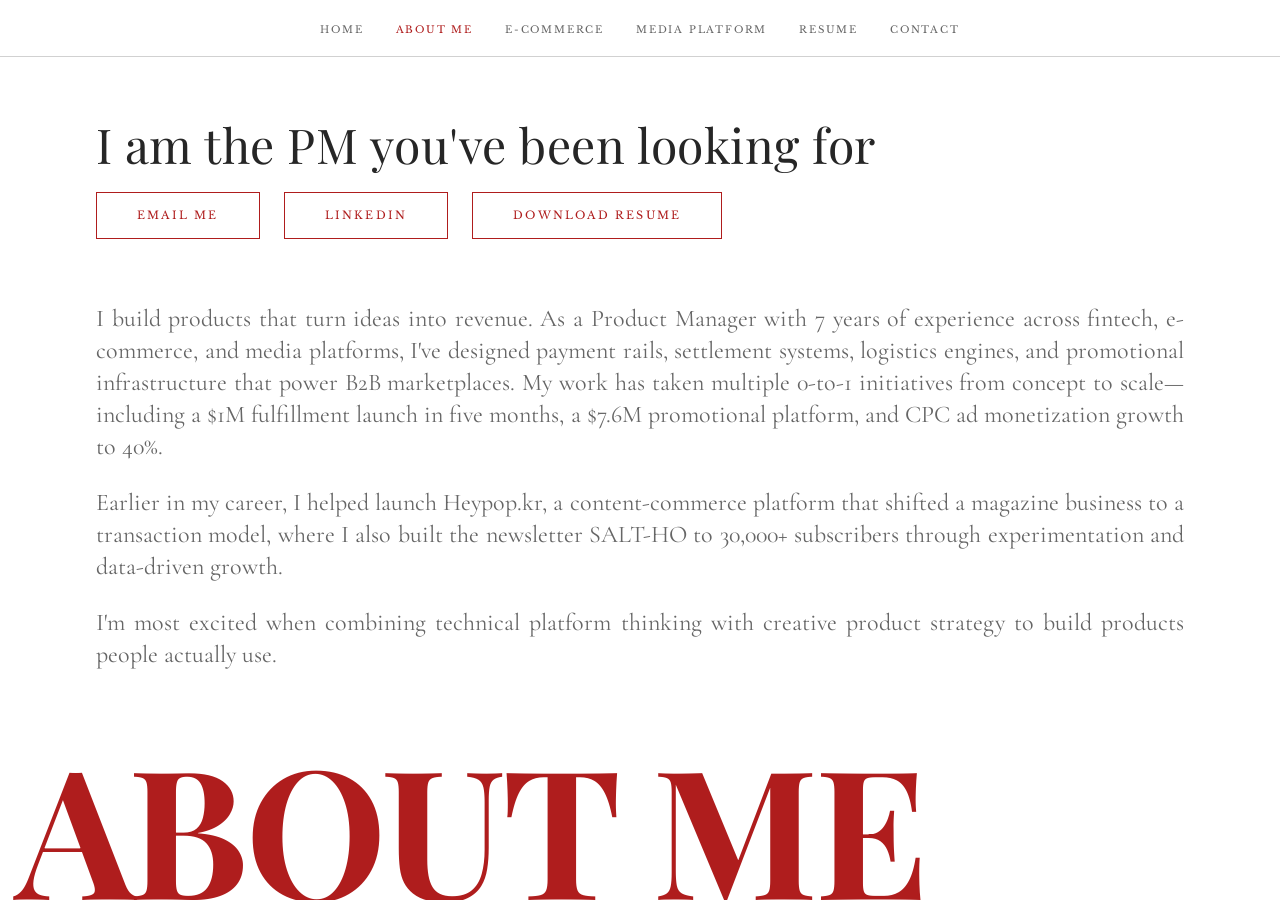
==== about/index.html @ 2a15b405 "Add portfolio site for GitHub Pages Static rebuild of the Lovable portfolio (Home, About, E-commerce" ====
<!doctype html>
<html lang="en">
<head>
  <meta charset="UTF-8">
  <meta name="viewport" content="width=device-width, initial-scale=1.0">
  <title>About | Jennie Ryu</title>
  <meta name="description" content="Jennie Ryu - Product Manager Portfolio. PM specializing in e-commerce, payment systems, subscription models, and content commerce.">
  <meta name="author" content="Youngjoo Jennie Ryu">
  <link rel="canonical" href="https://jennieryu.github.io/about/">
  <meta property="og:type" content="website">
  <meta property="og:url" content="https://jennieryu.github.io/about/">
  <meta property="og:title" content="About | Jennie Ryu">
  <meta property="og:description" content="Jennie Ryu - Product Manager Portfolio. PM specializing in e-commerce, payment systems, subscription models, and content commerce.">
  <meta property="og:image" content="https://jennieryu.github.io/og-image.png">
  <meta name="twitter:card" content="summary_large_image">
  <meta name="twitter:title" content="About | Jennie Ryu">
  <meta name="twitter:description" content="Jennie Ryu - Product Manager Portfolio. PM specializing in e-commerce, payment systems, subscription models, and content commerce.">
  <meta name="twitter:image" content="https://jennieryu.github.io/og-image.png">
  <link rel="icon" href="../favicon.ico">
  <link rel="preconnect" href="https://fonts.googleapis.com">
  <link rel="preconnect" href="https://fonts.gstatic.com" crossorigin>
  <link rel="stylesheet" href="https://fonts.googleapis.com/css2?family=Playfair+Display:ital,wght@0,400;0,500;0,600;0,700;0,800;0,900;1,400;1,500&family=Cormorant+Garamond:ital,wght@0,300;0,400;0,500;0,600;0,700;1,300;1,400&family=Libre+Baskerville:ital,wght@0,400;0,700;1,400&display=swap">
  <link rel="stylesheet" href="../assets/css/style.css">
  <script>document.documentElement.classList.add("js");</script>
</head>
<body>
  <nav class="nav" aria-label="Main">
    <div class="nav__inner">
      <ul class="nav__list">
        <li><a class="nav__link" href="../">HOME</a></li>
        <li><a class="nav__link is-active" aria-current="page" href="../about/">ABOUT ME</a></li>
        <li><a class="nav__link" href="../ecommerce/">E-COMMERCE</a></li>
        <li><a class="nav__link" href="https://jennieryu.my.canva.site/youngjoo-ryu-media-platform" target="_blank" rel="noopener noreferrer">MEDIA PLATFORM</a></li>
        <li><a class="nav__link" href="../resume/">RESUME</a></li>
        <li><a class="nav__link" href="../contact/">CONTACT</a></li>
      </ul>
      <button class="nav__toggle" type="button" aria-label="Toggle menu" aria-expanded="false" aria-controls="mobile-menu">
        <svg class="icon-menu" width="18" height="18" viewBox="0 0 24 24" fill="none" stroke="currentColor" stroke-width="2" stroke-linecap="round" aria-hidden="true"><line x1="4" x2="20" y1="12" y2="12"/><line x1="4" x2="20" y1="6" y2="6"/><line x1="4" x2="20" y1="18" y2="18"/></svg>
        <svg class="icon-close" width="18" height="18" viewBox="0 0 24 24" fill="none" stroke="currentColor" stroke-width="2" stroke-linecap="round" aria-hidden="true"><path d="M18 6 6 18"/><path d="m6 6 12 12"/></svg>
      </button>
    </div>
    <div class="nav__mobile" id="mobile-menu">
      <ul>
        <li><a class="nav__link" href="../">HOME</a></li>
        <li><a class="nav__link is-active" aria-current="page" href="../about/">ABOUT ME</a></li>
        <li><a class="nav__link" href="../ecommerce/">E-COMMERCE</a></li>
        <li><a class="nav__link" href="https://jennieryu.my.canva.site/youngjoo-ryu-media-platform" target="_blank" rel="noopener noreferrer">MEDIA PLATFORM</a></li>
        <li><a class="nav__link" href="../resume/">RESUME</a></li>
        <li><a class="nav__link" href="../contact/">CONTACT</a></li>
      </ul>
    </div>
  </nav>

  <main class="page about">
    <div class="about__intro anim">
      <h2 class="about__heading">I am the PM you've been looking for</h2>
      <div class="about__actions">
        <a class="btn" href="mailto:yjooryu@gmail.com">Email Me</a>
        <a class="btn" href="https://www.linkedin.com/in/jennieryu/" target="_blank" rel="noopener noreferrer">LinkedIn</a>
        <a class="btn" href="../Youngjoo_Ryu_Resume.pdf" download>Download Resume</a>
      </div>
    </div>

    <div class="about__body anim" style="--delay: 0.2s">
      <p class="lead">I build products that turn ideas into revenue. As a Product Manager with 7 years of experience across fintech, e-commerce, and media platforms, I've designed payment rails, settlement systems, logistics engines, and promotional infrastructure that power B2B marketplaces. My work has taken multiple 0-to-1 initiatives from concept to scale—including a $1M fulfillment launch in five months, a $7.6M promotional platform, and CPC ad monetization growth to 40%.</p>
      <p class="lead">Earlier in my career, I helped launch Heypop.kr, a content-commerce platform that shifted a magazine business to a transaction model, where I also built the newsletter SALT-HO to 30,000+ subscribers through experimentation and data-driven growth.</p>
      <p class="lead">I'm most excited when combining technical platform thinking with creative product strategy to build products people actually use.</p>
    </div>

    <div class="bleed anim" style="--delay: 0.4s; --from-y: 60px">
      <h1 class="bleed__title">About Me</h1>
    </div>
  </main>

  <script src="../assets/js/main.js"></script>
</body>
</html>
---- assets/css/style.css ----
/* ==========================================================================
   Jennie Ryu — Product Manager Portfolio
   ========================================================================== */

:root {
  --bg: #ffffff;
  --fg: #262626;
  --primary: #af1d1d;
  --primary-fg: #fafafa;
  --muted-fg: #666666;
  --border: #d1d1d1;

  --font-display: "Playfair Display", serif;
  --font-body: "Cormorant Garamond", serif;
  --font-accent: "Libre Baskerville", serif;

  --nav-h: 56px;
  --gutter: 24px;
  --ease: cubic-bezier(0.22, 1, 0.36, 1);
}

@media (min-width: 768px) {
  :root { --gutter: 64px; }
}

@media (min-width: 1024px) {
  :root { --gutter: 96px; }
}

*,
*::before,
*::after {
  box-sizing: border-box;
  margin: 0;
  padding: 0;
}

html {
  -webkit-text-size-adjust: 100%;
  scroll-behavior: smooth;
}

body {
  background: var(--bg);
  color: var(--fg);
  font-family: var(--font-body);
  line-height: 1.5;
  -webkit-font-smoothing: antialiased;
  -moz-osx-font-smoothing: grayscale;
  overflow-x: hidden;
}

img {
  display: block;
  max-width: 100%;
}

a {
  color: inherit;
  text-decoration: none;
}

button {
  font: inherit;
  color: inherit;
  background: none;
  border: 0;
  cursor: pointer;
}

ul {
  list-style: none;
}

:focus-visible {
  outline: 1px solid var(--primary);
  outline-offset: 4px;
}

/* --------------------------------------------------------------------------
   Navigation
   -------------------------------------------------------------------------- */

.nav {
  position: fixed;
  top: 0;
  left: 0;
  right: 0;
  z-index: 50;
  background: var(--bg);
  border-bottom: 1px solid var(--border);
}

.nav__inner {
  max-width: 1280px;
  height: var(--nav-h);
  margin: 0 auto;
  padding: 0 24px;
  display: flex;
  align-items: center;
  justify-content: space-between;
}

.nav__list {
  display: none;
  width: 100%;
  align-items: center;
  justify-content: center;
  gap: 32px;
}

.nav__link {
  font-family: var(--font-accent);
  font-size: 10px;
  letter-spacing: 0.18em;
  color: var(--muted-fg);
  transition: color 0.3s;
}

.nav__link:hover,
.nav__link.is-active {
  color: var(--primary);
}

.nav__toggle {
  display: flex;
  margin-left: auto;
  color: var(--fg);
}

.nav__toggle .icon-close,
.nav.is-open .nav__toggle .icon-menu {
  display: none;
}

.nav.is-open .nav__toggle .icon-close {
  display: block;
}

.nav__mobile {
  display: none;
  background: var(--bg);
  border-bottom: 1px solid var(--border);
  padding: 8px 24px 24px;
}

.nav.is-open .nav__mobile {
  display: block;
}

.nav__mobile ul {
  display: flex;
  flex-direction: column;
  gap: 20px;
}

@media (min-width: 768px) {
  .nav__inner { padding: 0 48px; }
  .nav__list { display: flex; }
  .nav__toggle,
  .nav.is-open .nav__mobile { display: none; }
}

/* --------------------------------------------------------------------------
   Shared building blocks
   -------------------------------------------------------------------------- */

.page {
  min-height: 100vh;
  min-height: 100svh;
  padding-top: var(--nav-h);
  display: flex;
  flex-direction: column;
}

.page__body {
  flex: 1;
  padding: 48px var(--gutter) 0;
}

@media (min-width: 768px) {
  .page__body { padding-top: 80px; }
}

.btn {
  display: inline-block;
  font-family: var(--font-accent);
  font-size: 11px;
  letter-spacing: 0.2em;
  text-transform: uppercase;
  color: var(--primary);
  border: 1px solid var(--primary);
  padding: 14px 40px;
  transition: background-color 0.3s, color 0.3s;
}

.btn:hover {
  background: var(--primary);
  color: var(--primary-fg);
}

.lead {
  font-family: var(--font-body);
  font-size: 18px;
  line-height: 1.625;
  color: var(--muted-fg);
  text-align: justify;
}

.lead + .lead {
  margin-top: 24px;
}

@media (min-width: 768px) {
  .lead { font-size: 20px; line-height: 28px; }
}

@media (min-width: 1024px) {
  .lead { font-size: 24px; line-height: 32px; }
}

/* Oversized title that bleeds off the bottom of the page */
.bleed {
  overflow: hidden;
  padding: 0 16px;
}

.bleed__title {
  font-family: var(--font-display);
  font-weight: 700;
  line-height: 0.82;
  letter-spacing: -0.02em;
  text-transform: uppercase;
  white-space: nowrap;
  color: var(--primary);
  font-size: 18vw;
}

/* --------------------------------------------------------------------------
   Motion
   -------------------------------------------------------------------------- */

@keyframes fade-up {
  from { opacity: 0; transform: translateY(var(--from-y, 30px)); }
  to { opacity: 1; transform: none; }
}

@keyframes fade-down {
  from { opacity: 0; transform: translateY(-30px); }
  to { opacity: 1; transform: none; }
}

@keyframes fade-in {
  from { opacity: 0; }
  to { opacity: 1; }
}

@keyframes slide-in {
  from { opacity: 0; transform: translateX(-40px); }
  to { opacity: 1; transform: none; }
}

@keyframes zoom-in {
  from { opacity: 0; transform: scale(var(--from-scale, 0.9)); }
  to { opacity: 1; transform: none; }
}

@keyframes grow-x {
  from { transform: scaleX(0); }
  to { transform: none; }
}

@keyframes grow-y {
  from { transform: scaleY(0); }
  to { transform: none; }
}

@keyframes spin-in {
  from { opacity: 0; transform: rotate(0deg); }
  to { opacity: 1; transform: rotate(45deg); }
}

@keyframes circle-in {
  from { opacity: 0; transform: scale(0.8); }
  to { opacity: 0.08; transform: none; }
}

@keyframes marquee {
  from { transform: translateX(0); }
  to { transform: translateX(-33.3333%); }
}

.anim {
  animation: var(--anim, fade-up) var(--dur, 0.9s) var(--ease) var(--delay, 0s) both;
}

/* Scroll-triggered reveal (only hides content when JS is running) */
.js .reveal {
  opacity: 0;
  transform: translateY(40px);
  transition: opacity 0.8s var(--ease), transform 0.8s var(--ease);
}

.js .reveal.is-visible {
  opacity: 1;
  transform: none;
}

@media (prefers-reduced-motion: reduce) {
  html { scroll-behavior: auto; }
  .anim { animation: none; }
  .js .reveal { opacity: 1; transform: none; transition: none; }
  .marquee__track { animation: none; }
}

/* --------------------------------------------------------------------------
   Home
   -------------------------------------------------------------------------- */

.hero {
  position: relative;
  min-height: 100vh;
  min-height: 100svh;
  padding-top: var(--nav-h);
  display: flex;
  flex-direction: column;
  justify-content: space-between;
  overflow: hidden;
}

.hero__deco {
  position: absolute;
  pointer-events: none;
}

.hero__deco--h,
.hero__deco--v {
  top: 112px;
  left: var(--gutter);
  background: var(--primary);
}

.hero__deco--h {
  width: 64px;
  height: 1px;
  transform-origin: left;
  --anim: grow-x;
  --dur: 1.2s;
  --delay: 0.3s;
}

.hero__deco--v {
  width: 1px;
  height: 64px;
  transform-origin: top;
  --anim: grow-y;
  --dur: 1.2s;
  --delay: 0.5s;
}

.hero__deco--line {
  bottom: 48px;
  right: var(--gutter);
  width: 96px;
  height: 1px;
  background: rgba(38, 38, 38, 0.2);
  transform-origin: right;
  --anim: grow-x;
  --dur: 1.2s;
  --delay: 1s;
}

.hero__deco--diamond {
  top: 160px;
  right: 48px;
  width: 12px;
  height: 12px;
  border: 1px solid rgba(175, 29, 29, 0.4);
  transform: rotate(45deg);
  --anim: spin-in;
  --delay: 1.2s;
}

.hero__deco--circle {
  bottom: -80px;
  left: -80px;
  width: 400px;
  height: 400px;
  border-radius: 50%;
  background: var(--primary);
  opacity: 0.08;
  --anim: circle-in;
  --dur: 1.5s;
  --delay: 0.6s;
}

@media (min-width: 768px) {
  .hero__deco--diamond { right: 112px; }
}

.hero__headline {
  width: 100%;
  overflow: hidden;
  padding: 32px 16px 0;
}

.hero__title {
  font-family: var(--font-display);
  font-weight: 400;
  font-size: 9.6vw;
  line-height: 0.85;
  letter-spacing: -0.02em;
  text-align: center;
  text-transform: uppercase;
  white-space: nowrap;
}

.hero__title span {
  display: inline-block;
  --from-y: 40px;
}

.hero__main {
  flex: 1;
  display: flex;
  align-items: center;
  justify-content: center;
  padding: 48px var(--gutter) 72px;
}

.hero__grid {
  width: 100%;
  max-width: 896px;
  display: grid;
  grid-template-columns: 1fr;
  gap: 32px;
  align-items: center;
}

.hero__name {
  font-family: var(--font-display);
  font-weight: 400;
  font-size: 60px;
  line-height: 1.05;
  letter-spacing: 0.01em;
}

.hero__name > span {
  display: block;
}

.hero__name em {
  font-style: italic;
  font-weight: 300;
  color: var(--primary);
}

.hero__rule {
  width: 48px;
  height: 2px;
  margin-top: 20px;
  background: var(--primary);
  transform-origin: left;
  --anim: grow-x;
  --delay: 1s;
}

.hero__photo-wrap {
  display: flex;
  justify-content: center;
}

.hero__photo {
  position: relative;
  width: 288px;
}

.hero__photo-ring,
.hero__photo img {
  width: 100%;
  aspect-ratio: 3 / 4;
  border-radius: 50% / 45%;
}

.hero__photo-ring {
  position: absolute;
  top: -16px;
  right: -16px;
  border: 1px solid rgba(175, 29, 29, 0.2);
  --anim: zoom-in;
  --from-scale: 0.9;
  --dur: 1.2s;
  --delay: 0.8s;
}

.hero__photo img {
  position: relative;
  z-index: 1;
  height: auto;
  object-fit: cover;
  object-position: top;
}

@media (min-width: 768px) {
  .hero__headline { padding-top: 48px; }
  .hero__grid { grid-template-columns: 1fr 1fr; }
  .hero__name { font-size: 72px; line-height: 1; }
  .hero__photo-wrap { justify-content: flex-end; }
  .hero__photo { width: 320px; }
  .hero__photo-ring { top: -24px; right: -24px; }
}

@media (min-width: 1024px) {
  .hero__title { font-size: 9.8vw; }
  .hero__name { font-size: 96px; }
  .hero__photo { width: 384px; }
}

/* --------------------------------------------------------------------------
   About
   -------------------------------------------------------------------------- */

.about__intro {
  padding: 40px var(--gutter) 0;
}

.about__heading {
  font-family: var(--font-display);
  font-weight: 400;
  font-size: 30px;
  line-height: 1.1;
  letter-spacing: 0.01em;
}

.about__actions {
  margin-top: 24px;
  display: flex;
  flex-wrap: wrap;
  align-items: center;
  gap: 24px;
}

.about__body {
  flex: 1;
  padding: 40px var(--gutter) 0;
}

.about .bleed,
.resume .bleed {
  margin-top: 48px;
}

@media (min-width: 768px) {
  .about__intro,
  .about__body { padding-top: 64px; }
  .about__heading { font-size: 36px; line-height: 40px; }
  .about .bleed__title { font-size: 15vw; }
}

@media (min-width: 1024px) {
  .about__heading { font-size: 48px; line-height: 1; }
  .about .bleed__title { font-size: 14vw; }
}

/* --------------------------------------------------------------------------
   E-commerce / Case studies
   -------------------------------------------------------------------------- */

.ecommerce {
  background: var(--primary);
  color: var(--primary-fg);
}

.marquee {
  position: sticky;
  top: var(--nav-h);
  z-index: 40;
  overflow: hidden;
  background: var(--primary);
  border-bottom: 1px solid rgba(250, 250, 250, 0.2);
}

.marquee__track {
  display: flex;
  width: max-content;
  padding: 16px 0;
  white-space: nowrap;
  animation: marquee 12s linear infinite;
}

.marquee:hover .marquee__track {
  animation-play-state: paused;
}

.marquee__item {
  flex-shrink: 0;
  margin-right: 64px;
  font-family: var(--font-accent);
  font-size: 12px;
  font-weight: 700;
  letter-spacing: 0.2em;
  text-transform: uppercase;
  color: rgba(250, 250, 250, 0.8);
  transition: color 0.2s;
}

.marquee__item:hover {
  color: var(--primary-fg);
}

.eyebrow {
  padding: 40px var(--gutter) 0;
}

.eyebrow span {
  font-family: var(--font-accent);
  font-size: 11px;
  letter-spacing: 0.25em;
  text-transform: uppercase;
  color: rgba(250, 250, 250, 0.6);
}

.eyebrow::after {
  content: "";
  display: block;
  width: 32px;
  height: 1px;
  margin-top: 12px;
  background: rgba(250, 250, 250, 0.4);
}

.cases {
  flex: 1;
  padding: 40px var(--gutter) 64px;
  display: grid;
  gap: 48px;
}

.case {
  border: 1px solid rgba(250, 250, 250, 0.2);
  padding: 32px;
  display: grid;
  gap: 40px;
  scroll-margin-top: calc(var(--nav-h) + 72px);
}

.case__num {
  font-family: var(--font-display);
  font-size: 14px;
  font-weight: 700;
  letter-spacing: 0.2em;
}

.case__tags {
  margin-top: 12px;
  font-family: var(--font-accent);
  font-size: 10px;
  letter-spacing: 0.15em;
  text-transform: uppercase;
  color: rgba(250, 250, 250, 0.6);
}

.case__title {
  margin-top: 16px;
  font-family: var(--font-body);
  font-size: 24px;
  font-weight: 500;
  line-height: 1.25;
}

.case__text {
  margin-top: 16px;
  font-family: var(--font-body);
  font-size: 16px;
  line-height: 1.625;
  color: rgba(250, 250, 250, 0.8);
}

.case__text + .case__text {
  margin-top: 1.625em;
}

.case__aside {
  display: flex;
  flex-wrap: wrap;
  align-items: center;
  justify-content: space-between;
  gap: 32px;
}

.case__metrics {
  display: flex;
  flex-direction: column;
  gap: 32px;
}

.metric__value {
  display: block;
  font-family: var(--font-display);
  font-size: 48px;
  font-weight: 700;
  line-height: 1;
  letter-spacing: -0.025em;
}

.metric__value::after {
  content: "";
  display: block;
  width: 32px;
  height: 1px;
  margin: 12px 0 8px;
  background: rgba(250, 250, 250, 0.3);
}

.metric__label {
  max-width: 220px;
  font-family: var(--font-accent);
  font-size: 12px;
  line-height: 1.35;
  color: rgba(250, 250, 250, 0.6);
}

.case__media {
  width: 160px;
  height: 208px;
  margin-left: auto;
  align-self: flex-end;
  border-radius: 24px;
  overflow: hidden;
  opacity: 0.8;
}

.case__media img {
  width: 100%;
  height: 100%;
  object-fit: cover;
  filter: grayscale(1);
}

.ecommerce .bleed__title {
  font-size: 16vw;
  color: rgba(250, 250, 250, 0.1);
}

@media (min-width: 768px) {
  .eyebrow { padding-top: 64px; }
  .cases { padding-top: 48px; gap: 64px; }
  .case { grid-template-columns: 1fr 1fr; padding: 40px; }
  .case__title { font-size: 30px; line-height: 36px; }
  .metric__value { font-size: 60px; }
  .case__media { width: 224px; height: 288px; margin-left: 0; }
  .ecommerce .bleed__title { font-size: 14vw; }
}

@media (min-width: 1024px) {
  .metric__value { font-size: 72px; }
  .ecommerce .bleed__title { font-size: 12vw; }
}

/* --------------------------------------------------------------------------
   Resume
   -------------------------------------------------------------------------- */

.resume__grid {
  display: grid;
  gap: 64px;
}

.resume__heading {
  margin-bottom: 40px;
  font-family: var(--font-display);
  font-size: 24px;
  font-weight: 700;
  line-height: 32px;
  letter-spacing: 0.05em;
}

.timeline {
  display: grid;
  gap: 40px;
}

.timeline__item {
  border-left: 2px solid rgba(175, 29, 29, 0.4);
  padding-left: 24px;
}

.timeline__date {
  font-family: var(--font-accent);
  font-size: 10px;
  letter-spacing: 0.2em;
  text-transform: uppercase;
  color: var(--muted-fg);
}

.timeline__title {
  margin-top: 6px;
  font-family: var(--font-display);
  font-size: 18px;
  font-weight: 600;
  line-height: 1.55;
}

.timeline__meta {
  margin-top: 4px;
  font-family: var(--font-body);
  font-size: 16px;
  color: var(--muted-fg);
}

.timeline__meta--tight {
  margin-top: 2px;
}

.resume__download {
  margin-top: 48px;
}

.resume .bleed__title {
  font-size: 16vw;
}

@media (min-width: 768px) {
  .resume__heading { font-size: 30px; line-height: 36px; }
  .resume .bleed__title { font-size: 14vw; }
}

@media (min-width: 1024px) {
  .resume__grid { grid-template-columns: 1fr 1fr; gap: 96px; }
  .resume .bleed__title { font-size: 12vw; }
}

/* --------------------------------------------------------------------------
   Contact
   -------------------------------------------------------------------------- */

.contact__inner {
  max-width: 576px;
}

.contact__actions {
  margin-top: 48px;
}

.contact__email {
  display: inline-block;
  margin-top: 24px;
  font-family: var(--font-accent);
  font-size: 14px;
  letter-spacing: 0.1em;
  color: var(--muted-fg);
  transition: color 0.3s;
}

.contact__email:hover {
  color: var(--primary);
}

@media (min-width: 768px) {
  .contact .bleed__title { font-size: 16vw; }
}

@media (min-width: 1024px) {
  .contact .bleed__title { font-size: 14vw; }
}

/* --------------------------------------------------------------------------
   404
   -------------------------------------------------------------------------- */

.notfound__code {
  font-family: var(--font-display);
  font-size: 96px;
  line-height: 1;
  color: var(--primary);
}

.notfound__text {
  margin: 16px 0 40px;
}
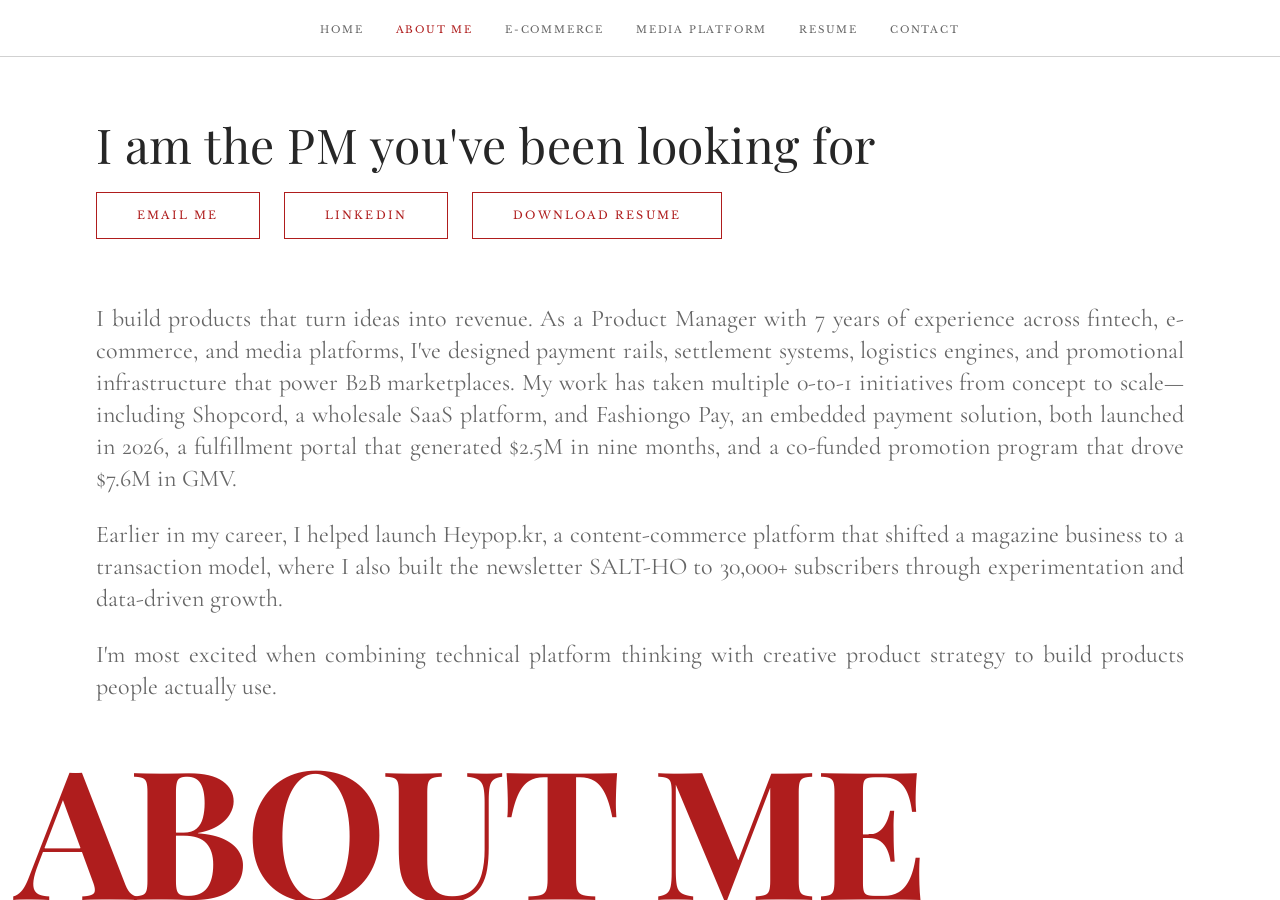
==== commit 41422d26: "Update content to latest resume - Replace downloadable resume PDF with the latest version - Add Shop" ====
--- a/about/index.html
+++ b/about/index.html
@@ -62,7 +62,7 @@
     </div>
 
     <div class="about__body anim" style="--delay: 0.2s">
-      <p class="lead">I build products that turn ideas into revenue. As a Product Manager with 7 years of experience across fintech, e-commerce, and media platforms, I've designed payment rails, settlement systems, logistics engines, and promotional infrastructure that power B2B marketplaces. My work has taken multiple 0-to-1 initiatives from concept to scale—including a $1M fulfillment launch in five months, a $7.6M promotional platform, and CPC ad monetization growth to 40%.</p>
+      <p class="lead">I build products that turn ideas into revenue. As a Product Manager with 7 years of experience across fintech, e-commerce, and media platforms, I've designed payment rails, settlement systems, logistics engines, and promotional infrastructure that power B2B marketplaces. My work has taken multiple 0-to-1 initiatives from concept to scale—including Shopcord, a wholesale SaaS platform, and Fashiongo Pay, an embedded payment solution, both launched in 2026, a fulfillment portal that generated $2.5M in nine months, and a co-funded promotion program that drove $7.6M in GMV.</p>
       <p class="lead">Earlier in my career, I helped launch Heypop.kr, a content-commerce platform that shifted a magazine business to a transaction model, where I also built the newsletter SALT-HO to 30,000+ subscribers through experimentation and data-driven growth.</p>
       <p class="lead">I'm most excited when combining technical platform thinking with creative product strategy to build products people actually use.</p>
     </div>
--- a/assets/css/style.css
+++ b/assets/css/style.css
@@ -685,7 +685,7 @@
   flex-wrap: wrap;
   align-items: center;
   justify-content: space-between;
-  gap: 32px;
+  gap: 24px;
 }
 
 .case__metrics {
@@ -753,7 +753,7 @@
 }
 
 @media (min-width: 1024px) {
-  .metric__value { font-size: 72px; }
+  .metric__value { font-size: 64px; }
   .ecommerce .bleed__title { font-size: 12vw; }
 }
 
@@ -810,6 +810,28 @@
 
 .timeline__meta--tight {
   margin-top: 2px;
+}
+
+.resume__heading--spaced {
+  margin-top: 64px;
+}
+
+.skills {
+  display: grid;
+  gap: 24px;
+}
+
+.skill {
+  border-left: 2px solid rgba(175, 29, 29, 0.4);
+  padding-left: 24px;
+}
+
+.skill__list {
+  margin-top: 6px;
+  font-family: var(--font-body);
+  font-size: 16px;
+  line-height: 1.5;
+  color: var(--muted-fg);
 }
 
 .resume__download {
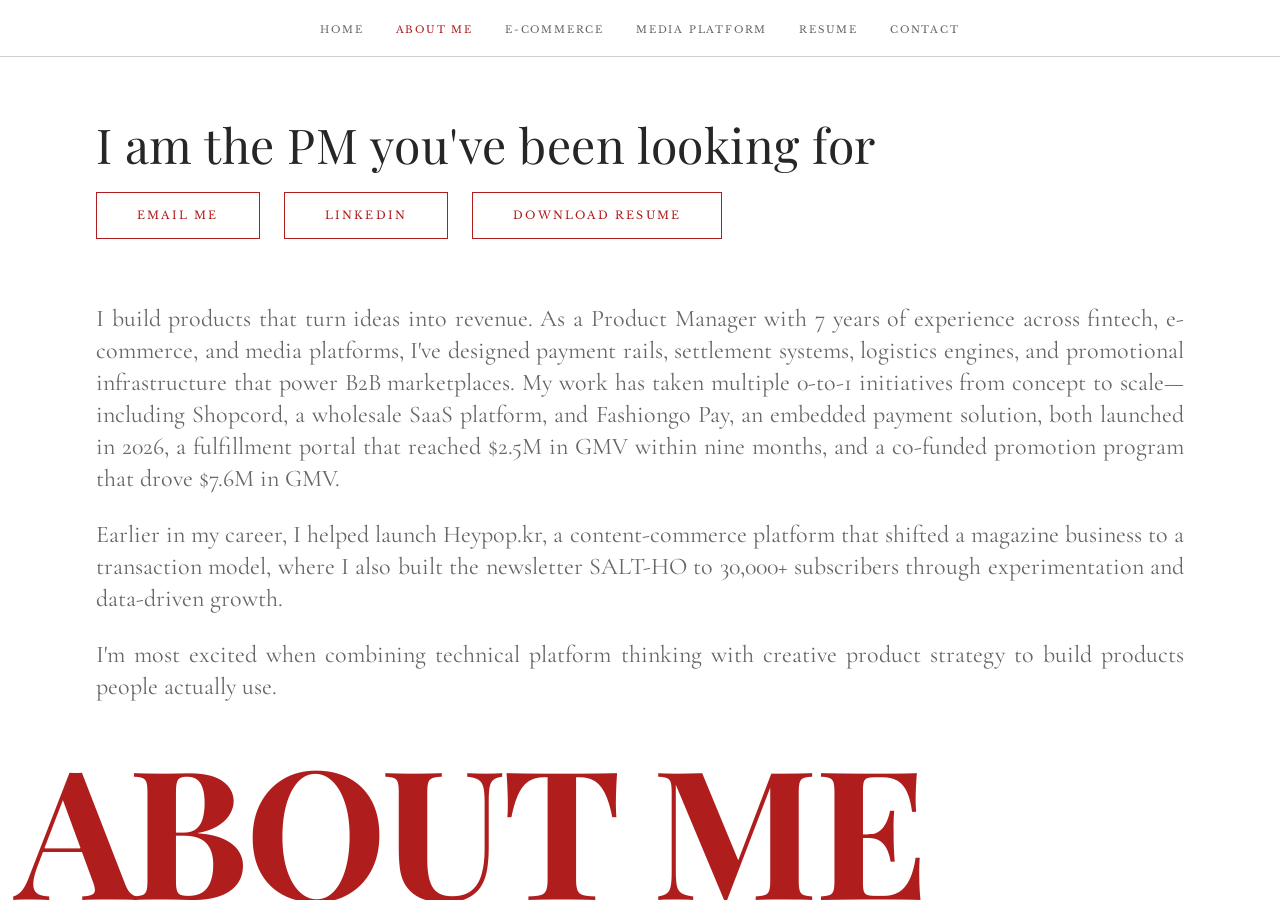
==== commit 30889ccf: "Rewrite resume for depth and accuracy; sync site - Resume: add summary and FASHIONGO context line; r" ====
--- a/about/index.html
+++ b/about/index.html
@@ -62,7 +62,7 @@
     </div>
 
     <div class="about__body anim" style="--delay: 0.2s">
-      <p class="lead">I build products that turn ideas into revenue. As a Product Manager with 7 years of experience across fintech, e-commerce, and media platforms, I've designed payment rails, settlement systems, logistics engines, and promotional infrastructure that power B2B marketplaces. My work has taken multiple 0-to-1 initiatives from concept to scale—including Shopcord, a wholesale SaaS platform, and Fashiongo Pay, an embedded payment solution, both launched in 2026, a fulfillment portal that generated $2.5M in nine months, and a co-funded promotion program that drove $7.6M in GMV.</p>
+      <p class="lead">I build products that turn ideas into revenue. As a Product Manager with 7 years of experience across fintech, e-commerce, and media platforms, I've designed payment rails, settlement systems, logistics engines, and promotional infrastructure that power B2B marketplaces. My work has taken multiple 0-to-1 initiatives from concept to scale—including Shopcord, a wholesale SaaS platform, and Fashiongo Pay, an embedded payment solution, both launched in 2026, a fulfillment portal that reached $2.5M in GMV within nine months, and a co-funded promotion program that drove $7.6M in GMV.</p>
       <p class="lead">Earlier in my career, I helped launch Heypop.kr, a content-commerce platform that shifted a magazine business to a transaction model, where I also built the newsletter SALT-HO to 30,000+ subscribers through experimentation and data-driven growth.</p>
       <p class="lead">I'm most excited when combining technical platform thinking with creative product strategy to build products people actually use.</p>
     </div>
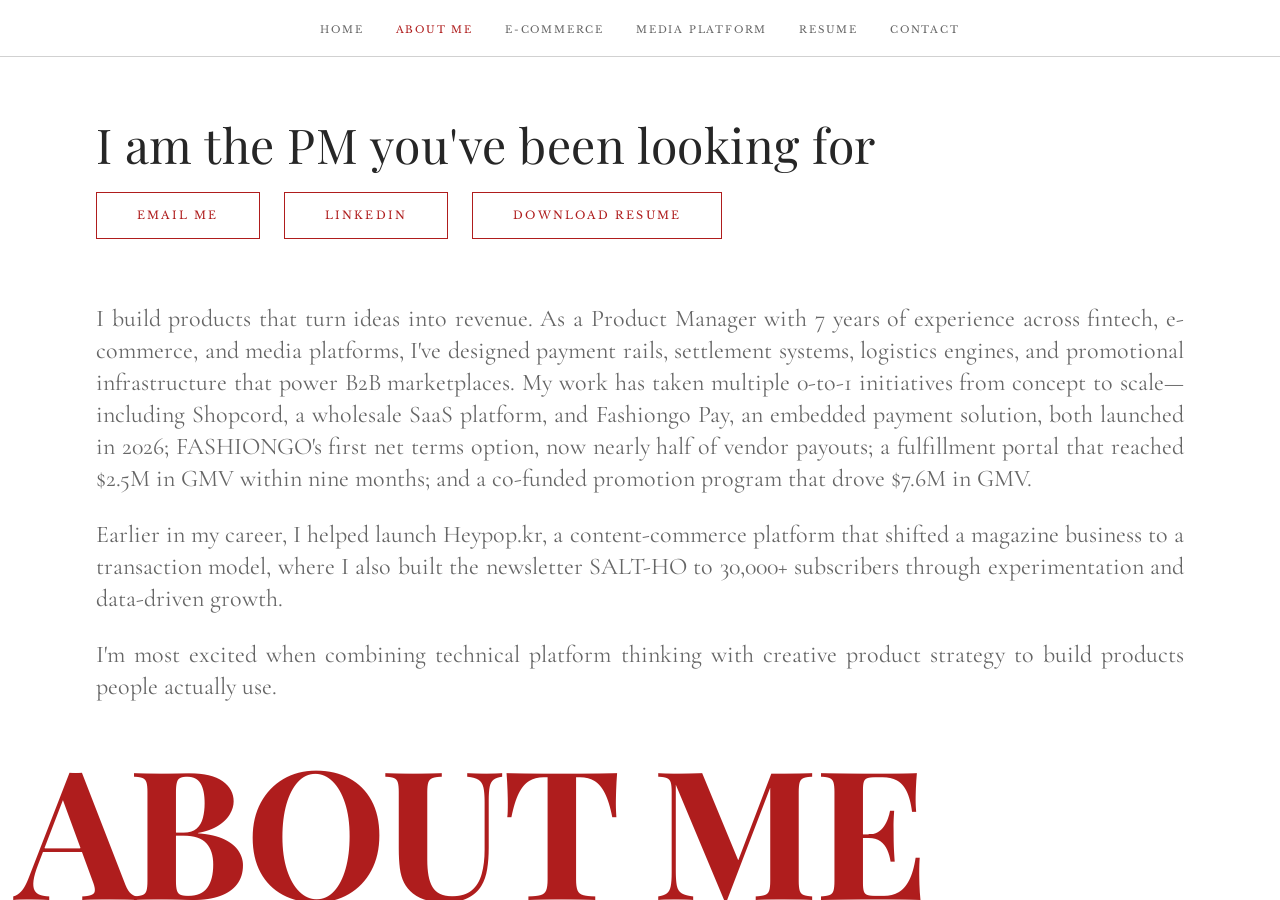
==== commit 7e644716: "Sync site with the current resume (public version) - Resume page: official titles (Junior Product Ma" ====
--- a/about/index.html
+++ b/about/index.html
@@ -62,7 +62,7 @@
     </div>
 
     <div class="about__body anim" style="--delay: 0.2s">
-      <p class="lead">I build products that turn ideas into revenue. As a Product Manager with 7 years of experience across fintech, e-commerce, and media platforms, I've designed payment rails, settlement systems, logistics engines, and promotional infrastructure that power B2B marketplaces. My work has taken multiple 0-to-1 initiatives from concept to scale—including Shopcord, a wholesale SaaS platform, and Fashiongo Pay, an embedded payment solution, both launched in 2026, a fulfillment portal that reached $2.5M in GMV within nine months, and a co-funded promotion program that drove $7.6M in GMV.</p>
+      <p class="lead">I build products that turn ideas into revenue. As a Product Manager with 7 years of experience across fintech, e-commerce, and media platforms, I've designed payment rails, settlement systems, logistics engines, and promotional infrastructure that power B2B marketplaces. My work has taken multiple 0-to-1 initiatives from concept to scale—including Shopcord, a wholesale SaaS platform, and Fashiongo Pay, an embedded payment solution, both launched in 2026; FASHIONGO's first net terms option, now nearly half of vendor payouts; a fulfillment portal that reached $2.5M in GMV within nine months; and a co-funded promotion program that drove $7.6M in GMV.</p>
       <p class="lead">Earlier in my career, I helped launch Heypop.kr, a content-commerce platform that shifted a magazine business to a transaction model, where I also built the newsletter SALT-HO to 30,000+ subscribers through experimentation and data-driven growth.</p>
       <p class="lead">I'm most excited when combining technical platform thinking with creative product strategy to build products people actually use.</p>
     </div>
